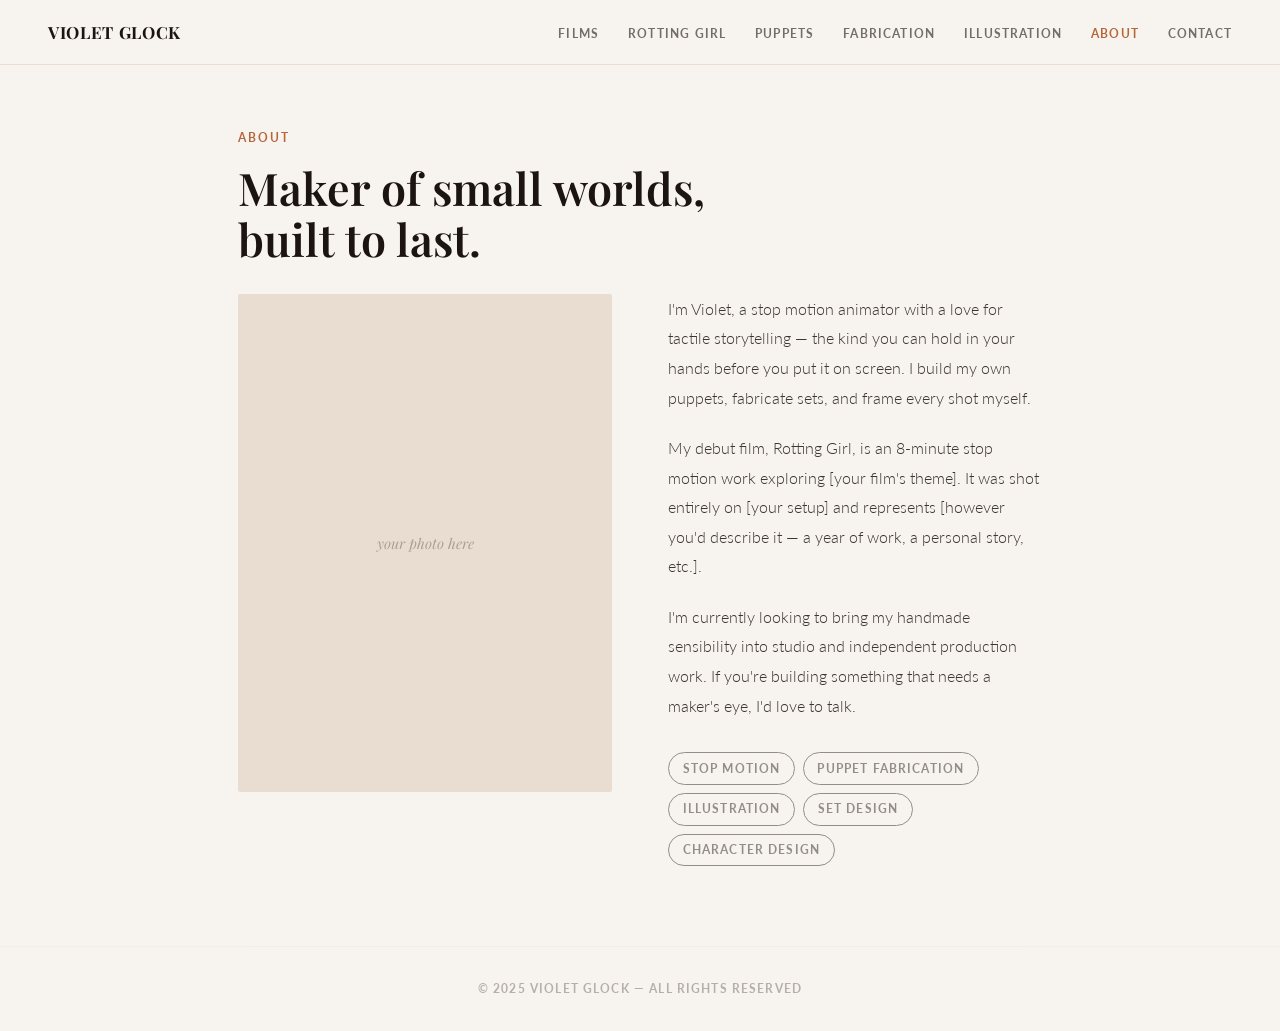
==== about.html @ 6570d987 "Add files via upload" ====
<!DOCTYPE html>
<html lang="en">
<head>
  <meta charset="UTF-8" />
  <meta name="viewport" content="width=device-width, initial-scale=1.0" />
  <title>About — Violet Glock</title>
  <link rel="preconnect" href="https://fonts.googleapis.com" />
  <link rel="preconnect" href="https://fonts.gstatic.com" crossorigin />
  <link href="https://fonts.googleapis.com/css2?family=Playfair+Display:ital,wght@0,400;0,600;0,700;1,400;1,600&family=Lato:wght@300;400;700&display=swap" rel="stylesheet" />
  <link rel="stylesheet" href="style.css" />
</head>
<body>

  <nav>
    <div class="nav-name"><a href="index.html">Violet Glock</a></div>
    <ul class="nav-links">
      <li><a href="films.html">Films</a></li>
      <li><a href="rotting-girl.html">Rotting Girl</a></li>
      <li><a href="puppets.html">Puppets</a></li>
      <li><a href="fabrication.html">Fabrication</a></li>
      <li><a href="illustration.html">Illustration</a></li>
      <li><a href="about.html" class="active">About</a></li>
      <li><a href="contact.html">Contact</a></li>
    </ul>
  </nav>

  <section class="page-section" style="padding-top: 8rem;">
    <div class="fade-in">
      <p class="section-label">About</p>
      <h2 class="section-title">Maker of small worlds,<br />built to last.</h2>
      <div class="about-grid">
        <div class="about-photo">
          <!-- Replace src with your own photo: <img src="images/violet.jpg" alt="Violet Glock"> -->
          <div class="about-photo-placeholder">your photo here</div>
        </div>
        <div class="about-text">
          <p>I'm Violet, a stop motion animator with a love for tactile storytelling — the kind you can hold in your hands before you put it on screen. I build my own puppets, fabricate sets, and frame every shot myself.</p>
          <p>My debut film, Rotting Girl, is an 8-minute stop motion work exploring [your film's theme]. It was shot entirely on [your setup] and represents [however you'd describe it — a year of work, a personal story, etc.].</p>
          <p>I'm currently looking to bring my handmade sensibility into studio and independent production work. If you're building something that needs a maker's eye, I'd love to talk.</p>
          <div class="skills-list">
            <span class="skill-tag">Stop Motion</span>
            <span class="skill-tag">Puppet Fabrication</span>
            <span class="skill-tag">Illustration</span>
            <span class="skill-tag">Set Design</span>
            <span class="skill-tag">Character Design</span>
          </div>
        </div>
      </div>
    </div>
  </section>

  <footer>© 2025 Violet Glock — All rights reserved</footer>

  <script>
    const observer = new IntersectionObserver(
      (entries) => entries.forEach(e => { if (e.isIntersecting) e.target.classList.add('visible'); }),
      { threshold: 0.12 }
    );
    document.querySelectorAll('.fade-in').forEach(el => observer.observe(el));
  </script>

</body>
</html>
---- style.css ----
/* ─────────────────────────────────────────────────────────
   VIOLET GLOCK — SHARED STYLESHEET
   Used by every page on the site (index, films, rotting-girl,
   puppets, fabrication, illustration, about, contact).
   Edit colors/fonts here once and they update everywhere.
───────────────────────────────────────────────────────── */

*, *::before, *::after { box-sizing: border-box; margin: 0; padding: 0; }

:root {
  --linen:    #F7F3EE;
  --ink:      #1C1410;
  --clay:     #B5673A;
  --sage:     #8A9E84;
  --paper:    #E8DDD0;
  --ff-display: 'Playfair Display', Georgia, serif;
  --ff-body:    'Lato', system-ui, sans-serif;
}

html { scroll-behavior: smooth; }

body {
  background: var(--linen);
  color: var(--ink);
  font-family: var(--ff-body);
  font-size: 16px;
  line-height: 1.7;
  -webkit-font-smoothing: antialiased;
}

img { display: block; max-width: 100%; }
a { color: inherit; text-decoration: none; }

/* ─── NAV ──────────────────────────────────────────── */
nav {
  position: fixed;
  top: 0; left: 0; right: 0;
  z-index: 100;
  display: flex;
  justify-content: space-between;
  align-items: center;
  padding: 1.1rem 3rem;
  background: rgba(247, 243, 238, 0.92);
  backdrop-filter: blur(6px);
  border-bottom: 1px solid var(--paper);
}

.nav-name {
  font-family: var(--ff-display);
  font-size: 1.05rem;
  font-weight: 700;
  letter-spacing: 0.04em;
  text-transform: uppercase;
}

.nav-links {
  display: flex;
  gap: 1.8rem;
  list-style: none;
  flex-wrap: wrap;
  justify-content: flex-end;
}

.nav-links a {
  font-size: 0.74rem;
  font-weight: 700;
  letter-spacing: 0.1em;
  text-transform: uppercase;
  color: var(--ink);
  opacity: 0.6;
  transition: opacity 0.2s;
}

.nav-links a:hover,
.nav-links a.active { opacity: 1; color: var(--clay); }

/* ─── DIPPED-PEN DIVIDER ───────────────────────────── */
.divider {
  width: 100%;
  overflow: hidden;
  line-height: 0;
  margin: 1rem 0;
  opacity: 0.35;
}

.divider svg { width: 100%; height: 14px; }

/* ─── SECTIONS ─────────────────────────────────────── */
.page-section {
  padding: 5rem 3rem;
  max-width: 900px;
  margin: 0 auto;
}

.section-label {
  font-size: 0.72rem;
  font-weight: 700;
  letter-spacing: 0.18em;
  text-transform: uppercase;
  color: var(--clay);
  margin-bottom: 0.9rem;
}

.section-title {
  font-family: var(--ff-display);
  font-size: clamp(1.8rem, 4vw, 2.8rem);
  font-weight: 600;
  line-height: 1.15;
  margin-bottom: 1.8rem;
}

/* ─── GALLERY GRID (reused across Puppets/Fabrication/Illustration) ── */
.gallery-grid {
  display: grid;
  grid-template-columns: repeat(3, 1fr);
  gap: 0.75rem;
}

.gallery-item {
  aspect-ratio: 1;
  background: var(--paper);
  border-radius: 2px;
  overflow: hidden;
  cursor: pointer;
  position: relative;
  transition: transform 0.2s ease;
}

.gallery-item:hover { transform: scale(1.02); }

.gallery-item img {
  width: 100%; height: 100%;
  object-fit: cover;
}

.gallery-placeholder {
  width: 100%;
  height: 100%;
  display: flex;
  align-items: center;
  justify-content: center;
  font-family: var(--ff-display);
  font-style: italic;
  font-size: 0.78rem;
  color: var(--ink);
  opacity: 0.3;
  text-align: center;
  padding: 0.75rem;
}

.puppet-grid .gallery-item { aspect-ratio: 2/3; }

.intro-text {
  font-size: 1rem;
  font-weight: 300;
  line-height: 1.85;
  max-width: 600px;
  opacity: 0.8;
  margin-bottom: 2.5rem;
}

/* ─── CARD LINKS (used on index hub page) ──────────── */
.section-cards {
  display: grid;
  grid-template-columns: repeat(2, 1fr);
  gap: 1.2rem;
}

.section-card {
  display: block;
  background: var(--paper);
  border-radius: 3px;
  padding: 2.2rem;
  transition: transform 0.2s ease, box-shadow 0.2s ease;
}

.section-card:hover {
  transform: translateY(-3px);
  box-shadow: 0 12px 24px rgba(28,20,16,0.08);
}

.section-card-label {
  font-size: 0.7rem;
  font-weight: 700;
  letter-spacing: 0.14em;
  text-transform: uppercase;
  color: var(--clay);
  margin-bottom: 0.5rem;
}

.section-card-title {
  font-family: var(--ff-display);
  font-size: 1.4rem;
  font-weight: 600;
}

/* ─── CONTACT CARD ─────────────────────────────────── */
.contact-inner {
  background: var(--paper);
  border-radius: 3px;
  padding: 3.5rem;
}

.contact-inner p {
  font-size: 1rem;
  font-weight: 300;
  line-height: 1.8;
  max-width: 480px;
  opacity: 0.8;
  margin-bottom: 2.2rem;
}

.contact-links {
  display: flex;
  flex-direction: column;
  gap: 0.9rem;
}

.contact-link {
  display: inline-flex;
  align-items: center;
  gap: 0.75rem;
  font-size: 0.78rem;
  font-weight: 700;
  letter-spacing: 0.12em;
  text-transform: uppercase;
  color: var(--ink);
  transition: color 0.2s;
}

.contact-link:hover { color: var(--clay); }

.contact-link svg {
  width: 16px; height: 16px;
  flex-shrink: 0;
  opacity: 0.6;
}

/* ─── ABOUT PAGE ───────────────────────────────────── */
.about-grid {
  display: grid;
  grid-template-columns: 1fr 1fr;
  gap: 3.5rem;
  align-items: start;
}

.about-photo {
  width: 100%;
  aspect-ratio: 3/4;
  background: var(--paper);
  border-radius: 2px;
  overflow: hidden;
  position: relative;
}

.about-photo-placeholder {
  width: 100%;
  height: 100%;
  display: flex;
  align-items: center;
  justify-content: center;
  font-family: var(--ff-display);
  font-style: italic;
  font-size: 0.9rem;
  color: var(--ink);
  opacity: 0.3;
  text-align: center;
  padding: 1rem;
}

.about-text p {
  font-size: 1rem;
  font-weight: 300;
  line-height: 1.85;
  margin-bottom: 1.3rem;
  color: var(--ink);
  opacity: 0.85;
}

.about-text p:last-child { margin-bottom: 0; }

.skills-list {
  margin-top: 2rem;
  display: flex;
  flex-wrap: wrap;
  gap: 0.5rem;
}

.skill-tag {
  font-size: 0.72rem;
  font-weight: 700;
  letter-spacing: 0.1em;
  text-transform: uppercase;
  padding: 0.35rem 0.85rem;
  border: 1px solid var(--ink);
  border-radius: 999px;
  opacity: 0.45;
}

/* ─── FILM / VIDEO EMBED ───────────────────────────── */
.film-block { margin-bottom: 3.5rem; }

.film-title {
  font-family: var(--ff-display);
  font-size: 1.3rem;
  font-weight: 600;
  margin-bottom: 0.35rem;
}

.film-meta {
  font-size: 0.78rem;
  font-weight: 700;
  letter-spacing: 0.1em;
  text-transform: uppercase;
  color: var(--clay);
  margin-bottom: 1rem;
  opacity: 0.8;
}

.film-desc {
  font-size: 0.95rem;
  font-weight: 300;
  line-height: 1.8;
  max-width: 580px;
  opacity: 0.8;
  margin-bottom: 1.4rem;
}

.video-embed {
  width: 100%;
  aspect-ratio: 16/9;
  background: var(--ink);
  border-radius: 2px;
  overflow: hidden;
  position: relative;
}

.video-embed iframe { width: 100%; height: 100%; border: none; }

.video-placeholder {
  width: 100%;
  height: 100%;
  display: flex;
  flex-direction: column;
  align-items: center;
  justify-content: center;
  gap: 0.75rem;
  color: var(--linen);
  opacity: 0.4;
}

.video-placeholder svg { width: 48px; height: 48px; }

.video-placeholder p {
  font-family: var(--ff-display);
  font-style: italic;
  font-size: 0.95rem;
}

/* ─── FOOTER ───────────────────────────────────────── */
footer {
  text-align: center;
  padding: 2rem 3rem;
  font-size: 0.72rem;
  font-weight: 700;
  letter-spacing: 0.1em;
  text-transform: uppercase;
  opacity: 0.3;
  border-top: 1px solid var(--paper);
}

/* ─── SCROLL FADE-IN ───────────────────────────────── */
.fade-in {
  opacity: 0;
  transform: translateY(22px);
  transition: opacity 0.65s ease, transform 0.65s ease;
}

.fade-in.visible { opacity: 1; transform: none; }

@media (prefers-reduced-motion: reduce) {
  .fade-in { opacity: 1; transform: none; }
}

/* ─── RESPONSIVE ───────────────────────────────────── */
@media (max-width: 700px) {
  nav { padding: 1rem 1.5rem; flex-direction: column; gap: 0.6rem; align-items: flex-start; }
  .nav-name { font-size: 0.9rem; }
  .nav-links { gap: 1rem; }
  .page-section { padding: 3.5rem 1.5rem; }
  .about-grid { grid-template-columns: 1fr; gap: 2rem; }
  .about-photo { aspect-ratio: 4/3; }
  .gallery-grid { grid-template-columns: repeat(2, 1fr); }
  .section-cards { grid-template-columns: 1fr; }
  .contact-inner { padding: 2rem 1.5rem; }
}
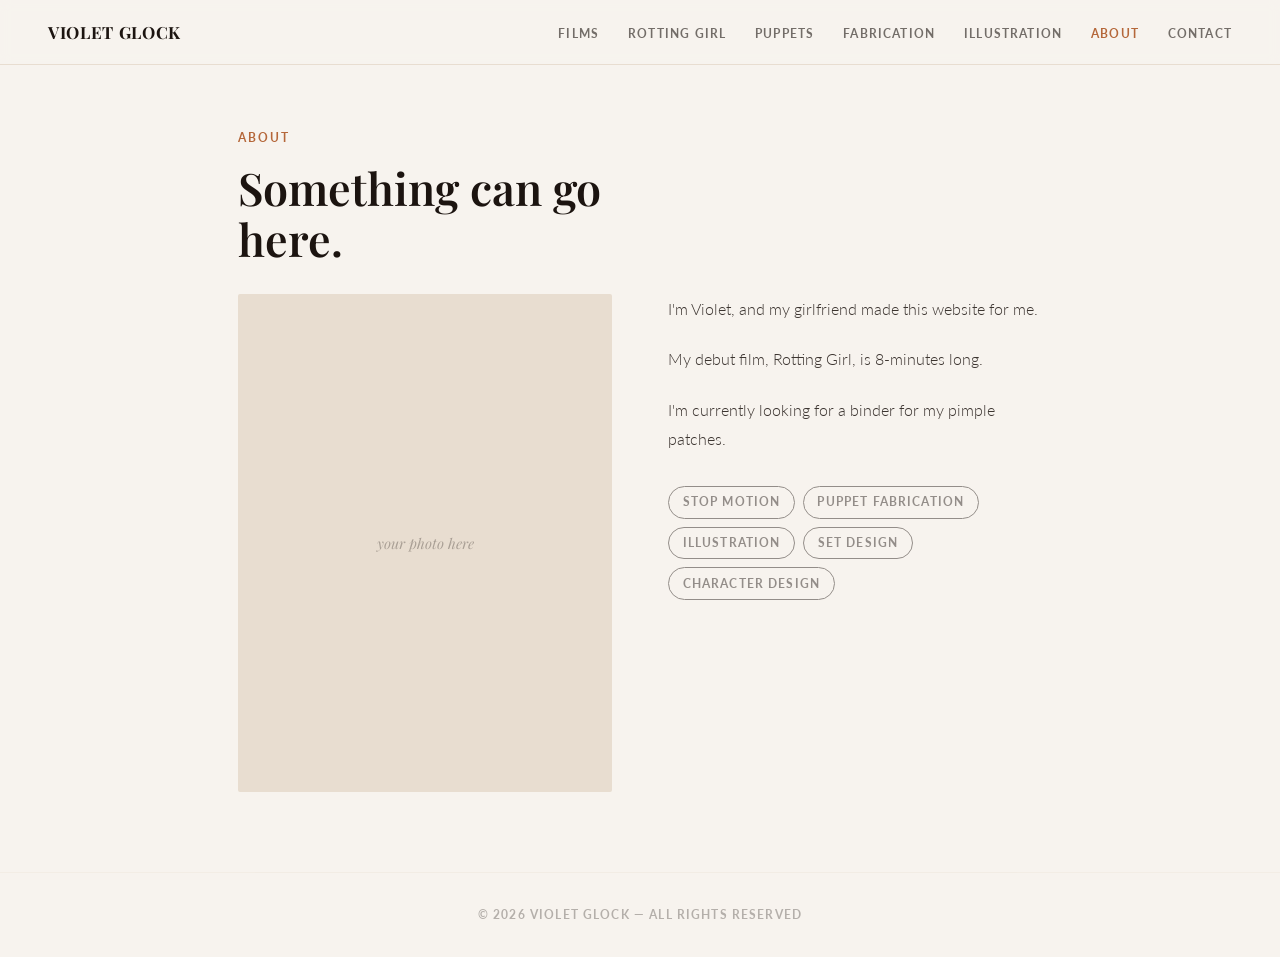
==== commit 7536ae6e: "Update about.html" ====
--- a/about.html
+++ b/about.html
@@ -27,16 +27,16 @@
   <section class="page-section" style="padding-top: 8rem;">
     <div class="fade-in">
       <p class="section-label">About</p>
-      <h2 class="section-title">Maker of small worlds,<br />built to last.</h2>
+      <h2 class="section-title">Something can go<br />here.</h2>
       <div class="about-grid">
         <div class="about-photo">
           <!-- Replace src with your own photo: <img src="images/violet.jpg" alt="Violet Glock"> -->
           <div class="about-photo-placeholder">your photo here</div>
         </div>
         <div class="about-text">
-          <p>I'm Violet, a stop motion animator with a love for tactile storytelling — the kind you can hold in your hands before you put it on screen. I build my own puppets, fabricate sets, and frame every shot myself.</p>
-          <p>My debut film, Rotting Girl, is an 8-minute stop motion work exploring [your film's theme]. It was shot entirely on [your setup] and represents [however you'd describe it — a year of work, a personal story, etc.].</p>
-          <p>I'm currently looking to bring my handmade sensibility into studio and independent production work. If you're building something that needs a maker's eye, I'd love to talk.</p>
+          <p>I'm Violet, and my girlfriend made this website for me.</p>
+          <p>My debut film, Rotting Girl, is 8-minutes long.</p>
+          <p>I'm currently looking for a binder for my pimple patches.</p>
           <div class="skills-list">
             <span class="skill-tag">Stop Motion</span>
             <span class="skill-tag">Puppet Fabrication</span>
@@ -49,7 +49,7 @@
     </div>
   </section>
 
-  <footer>© 2025 Violet Glock — All rights reserved</footer>
+  <footer>© 2026 Violet Glock — All rights reserved</footer>
 
   <script>
     const observer = new IntersectionObserver(
